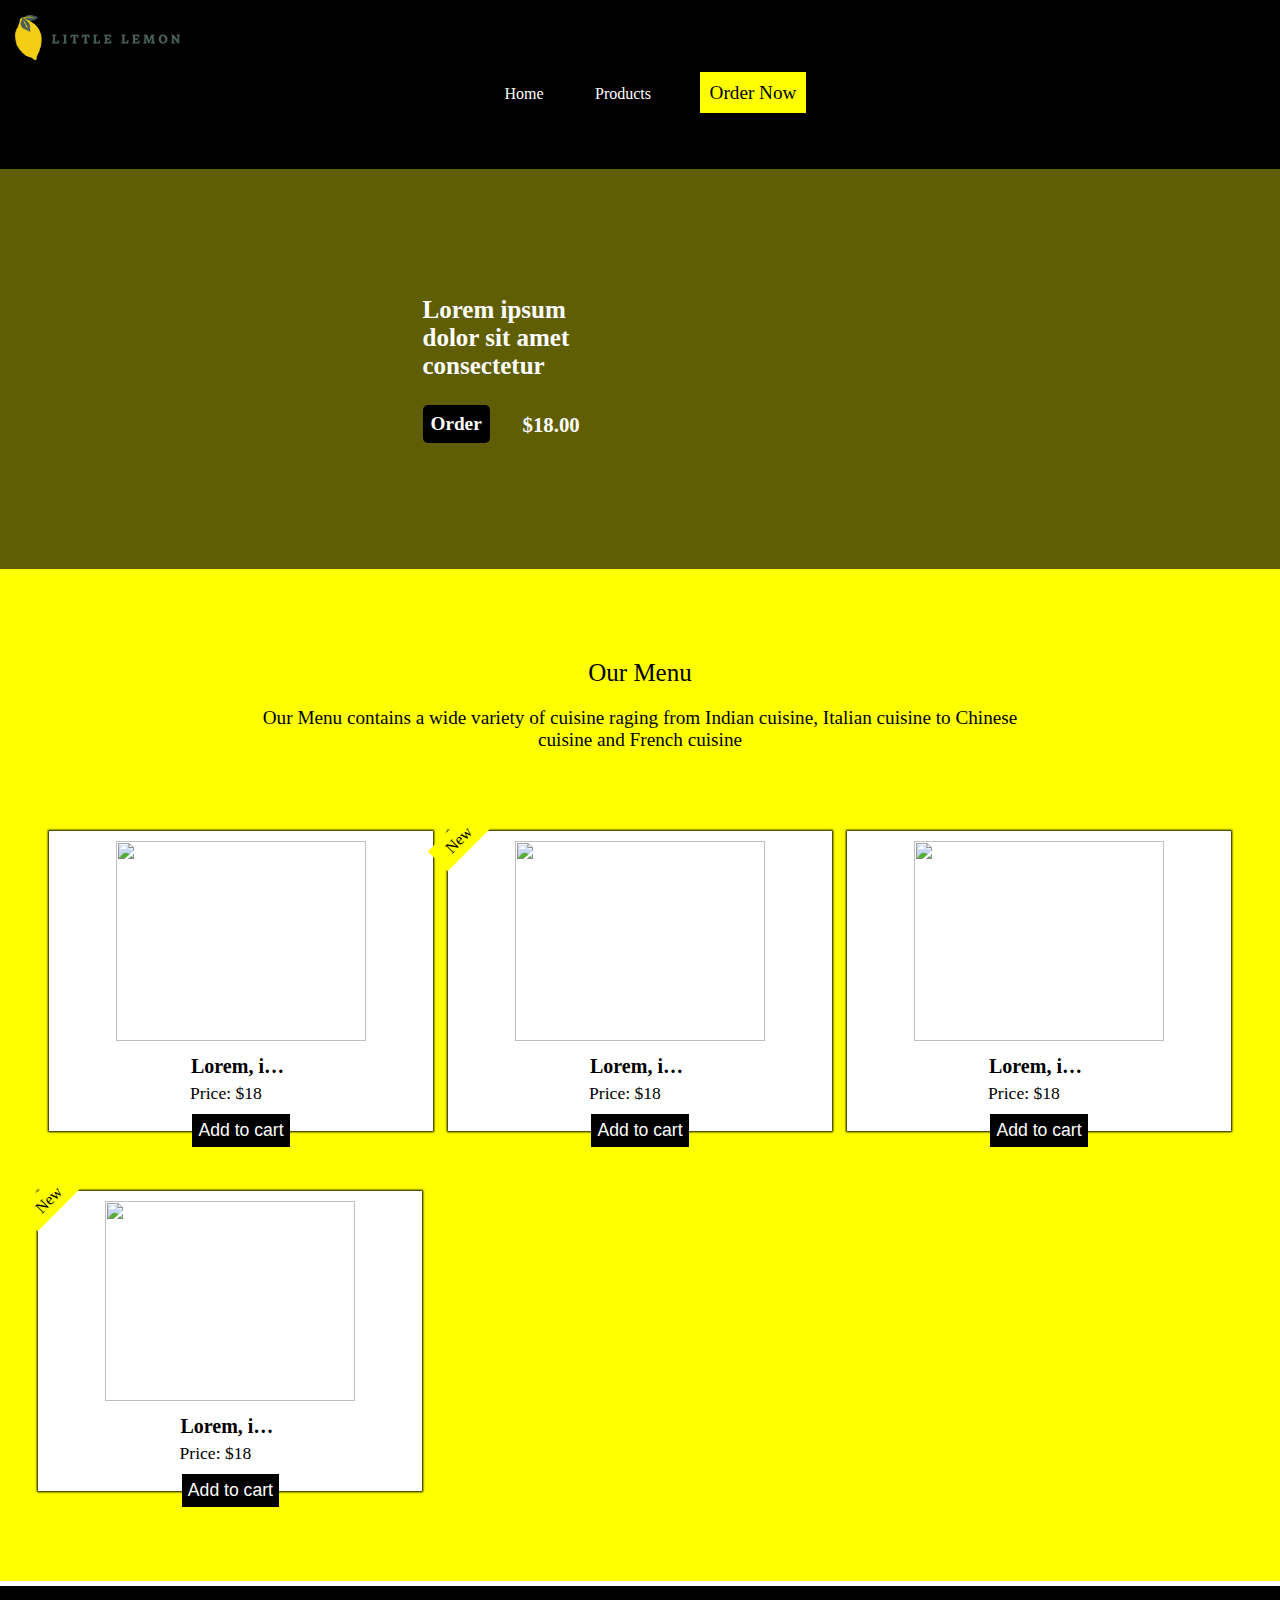
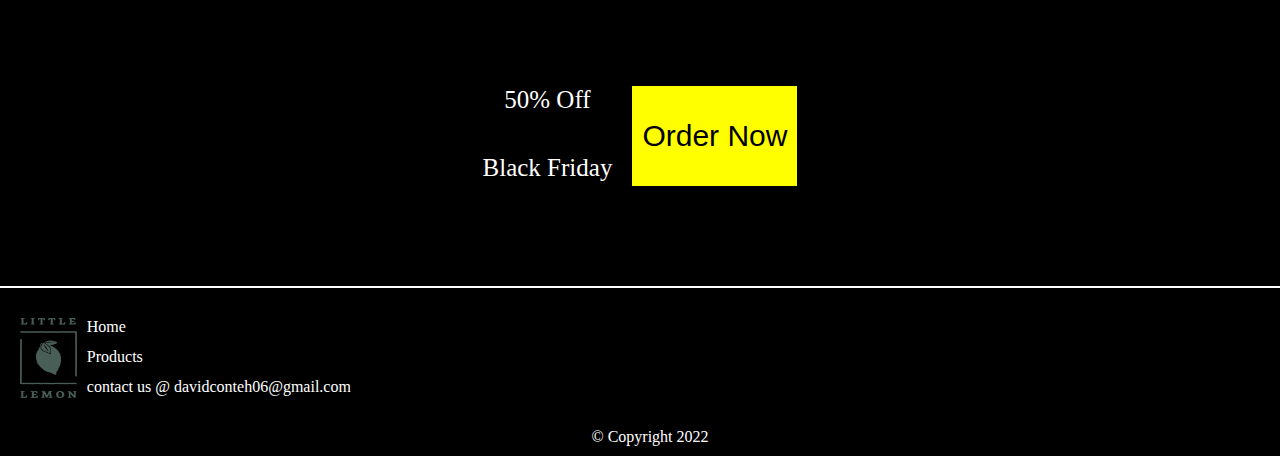
==== index.html @ b0c72b17 "Add files via upload" ====
<!DOCTYPE html>
<html lang="en">
<head>
    <meta charset="UTF-8">
    <meta http-equiv="X-UA-Compatible" content="IE=edge">
    <meta name="viewport" content="width=device-width, initial-scale=1.0">
    <meta name="description" content="This is a final project for a little lemon restaurant which is part of the meta frontend certification">
    <meta name="author" content="David Content">
    <meta name="title" content="Little Lemon Restaurant">
    <meta name="og:name" property="Lettle Lemon Restaurant">
    <meta name="og:url" property="https://www.little-lemon-restaurant">
    <meta name="og:description" property="This is a final project for a little lemon restaurant which is part of the meta frontend certification">
    <meta name="og:img" property="Little-Lemon-logos/Asset 14@4x.png">
    <title>Little Lemon Restaurant | Home page</title>
    <link rel="stylesheet" href="style.css">
</head>
<body>
    <header id="home">
        <img src="Little-Lemon-Logos/Asset 16@4x.png" alt="" srcset="">
    </header>
    <nav>
        <ul>
            <li><a href="#home">Home</a></li>
            <li><a href="#products">Products</a></li>
            <li><a href="#order" id="order-now">Order Now</a></li>
        </ul>
    </nav>
    <main>
        <div class="bg-img"></div>
        <section class="hero-sec">
            
            <div class="container">
                <div class="empty">
                    <h2>Lorem ipsum dolor sit amet consectetur</h2>
                    <img src="../images/little-lemon1.jpg" alt="">
                </div>
                <div>
                    <h2>Lorem ipsum dolor sit amet consectetur</h2>
                    <img src="../images/little-lemon1.jpg" alt="">
                </div>
                <div>
                    <h2>Lorem ipsum dolor, sit amet consectetur</h2>
                    <img src="../images/little-lemon2.jpg" alt="">
                </div>
                <div>
                    <h2>Lorem ipsum dolor sit amet consectetur</h2>
                    <img src="../images/little-lemon3.jpg" alt="">
                </div>
                <div>
                    <h2>Lorem ipsum dolor sit amet consectetur</h2>
                    <img src="../images/little-lemon4.jpg" alt="">
                </div>
            </div>
        </section>

        <section id="products">
        <div class="menu-heading">
            <h2 class="h1">Our Menu</h2>
            <p>Our Menu contains a wide variety of cuisine raging from Indian cuisine, Italian cuisine to Chinese cuisine and French cuisine</p>
        </div>
            <div class="product">
                <img src="../images/little-lemon5.jpg" alt="">
                <h3>Lorem, ipsum.</h3>
                <p>Price: $18</p>
                <button>Add to cart</button>
            </div>
            <div class="product">
                <img src="../images/little-lemon6.jpg" alt="">
                <h3>Lorem, ipsum.</h3>
                <p>Price: $18</p>
                <button>Add to cart</button>
                <span class="tag">New</span>
            </div>
            <div class="product">
                <img src="../images/little-lemon7.jpg" alt="">
                <h3>Lorem, ipsum.</h3>
                <p>Price: $18</p>
                <button>Add to cart</button>
            </div>
            <div class="product">
                <img src="../images/little-lemon8.jpg" alt="">
                <h3>Lorem, ipsum.</h3>
                <p>Price: $18</p>
                <button>Add to cart</button>
                <span class="tag">New</span>
            </div>
        </section>

        <div class="call-to-action">
            <span>50% Off <span>Black Friday</span></span>
            <button>Order Now</button>
        </div>
    </main>
    <footer>
        <div>
            <ul>
                <li><a href="#home">Home</a></li>
                <li><a href="#products">Products</a></li>
                <li><a href="#">contact us @ davidconteh06@gmail.com</a></li>
            </ul>
            <img src="Little-Lemon-Logos/Asset 18@4x.png" alt="">
        </div>
        <div class="copyright">
            <p>&copy; Copyright 2022</p>
        </div>
    </footer>
</body>
</html>
---- style.css ----
* {
    margin: 0;
    padding: 0;
    box-sizing: border-box;
}

html {
    font-size: 16px;
}

/* mobile */

body {
    scroll-behavior: smooth;
    /* display: grid;
    grid-template-columns: 1fr 1fr;
    grid-template-rows: auto;
    justify-items: center; */
    background-color: black;
    color: #fff;
}

/* combination selector and selection all elements begins here */

/* header, nav, main, footer {
    grid-column: 1/span 2;
} */

a {
    text-decoration: none; 
    color: #000;
}

ul{
    display: block;
    margin: 0 auto;
    list-style-type: none;
    width: 100%;
}


header img, footer img {
    height: 45px;
}

.container, .bg-img {
    height: 400px;
}

section img {
    max-width: 250px;
}

h2 {
    font-size: 25px;
    white-space: wrap;
    font-weight: normal;
    width: 200px;
}


h3 {
    font-size: 20px;
    font-weight: bold;
}

button {
    background-color: transparent;
    border: 0;
}

.container, .container div {
    margin: 0;
    padding: 0;
}

/* combination selector and selection all elements ends here*/
header {
    padding: 15px;
    justify-self: left;
}

nav {
    font-size: 1rem;
    margin-bottom: 40px;
    text-align: center;
    
}

nav ul {
    width: 100%;
    height: 50px;
}

nav a {
    color: #fff;
}

nav a:hover {
    /* rgb(156, 250, 184) */
    background-color: rgb(255, 255, 0);
    padding: 10px;
    color: #000;
    font-size: 1.1rem;
}


a#order-now {
    background-color: rgb(255, 255, 0);
    padding: 10px;
    color: #000;
    font-size: 1.2rem;
    
}

nav ul li:last-child {
    animation: rotateBtn 2s infinite;
}

@keyframes rotateBtn {
    
    10%{transform: rotate(-15deg);}
    30%{transform: 0}
    60%{transform: rotate(15deg);}
    90%{transform: 0}
    
}

nav li:nth-child(2) {
    margin-left: -25px;
}

nav li {
    display: inline-block;
    height: 30px;
    width: 120px;
}
nav li + li {
    margin: 3px;
}

main {
    width: 100%;
    position: relative;

}

.bg-img {
    position: absolute;
    width: 100%;
    background: url('../images/little-lemon6.jpg') no-repeat center center / cover;
    z-index: 0;
} 

.bg-img::before{
    content: '';
    position: absolute;
    width: 100%;
    height: 400px;
    background-color: rgb(239, 235, 13);
    opacity: .4;
    z-index: 0;
}

.hero-sec {
    overflow: hidden;
    width: 100%;
    margin: 0 auto;
    position: relative;
    z-index: 1;
    user-select: none;
}

.container {
    display: flex;
    flex-direction: row;
    align-items: center;
    flex-wrap: nowrap;
    width: 100%;
    animation: slideOne 15s infinite alternate;
    animation-delay: 2s;
    transform: translateX(-100%);
}

@keyframes slideOne {
    0%{transform: translateX(-100%)}
    20%,30%{transform: translateX(-100%)}
    
    40%,50%{transform: translateX(-200%)}
    60%, 70%{transform: translate(-300%)}

    80%,90%, 100%{transform: translateX(-400%)}
    
}


.container div {
    width: 100%;
    display: flex;
    min-height: 300px;
    align-items: center;
    justify-content: center;
    position: relative;
    z-index: 1;
    flex: 0 0 100%;
}

.hero-sec img {
    min-width: 200px;
    max-width: 350px;
    min-height: 150px;
    max-height: 200px;
    object-fit: cover;   
}

.hero-sec h2 {
    list-style: .5px;
    color: #fff;
    text-align: left;
    font-weight: bolder;
    position: relative;
    z-index: 1;
}


.hero-sec h2:after {
    content: 'Order';
    display: block;
    font-size: 1.2rem;
    background-color: #000;
    padding: 8px;
    border-radius: 5px;
    color: #fff;
    width: 2.66em;
    margin-top: 25px;
}

.hero-sec h2:before {
    content: '$18.00';
    display: block;
    position: absolute;
    top: 80%;
    left: 50%;
    font-size: 1.3rem;
    color: #fff;
}


section#products {
    width: 100%;
    display: flex;
    position: relative;
    flex-direction: row;
    justify-content: center;
    align-items: center;
    flex-wrap: wrap;
    row-gap: 60px;
    column-gap: 15px;
    background-color: rgb(255, 255, 0);
    padding-top: 90px; 
    padding-bottom: 90px;
    text-align: center;
    color: #000;
    border-bottom: 5px solid #fff;
}


.products > .menu-heading {
    text-align: center;
    display: block;
    position: absolute;
    width: 100%;
}

h2.h1 {
    margin: 0 auto;
    top: 0;
    left: 0;
}

.menu-heading p {
    margin: 20px auto;
    font-size: 1.2rem;
    width: 80%;
 
}



section#products .product {
    padding-top: 10px;
    width: 60%;
    text-align: center;
    height: 300px;
    position: relative;
    background-color: #fff;
    box-shadow: 0 0 2px 1px #000;

}

.tag {
    position: absolute;
    top: 0;
    left: 0;
    padding: 5px 15px;
    background-color: rgb(255, 255, 0);
    transform: rotate(-45deg) translate(-10px, -17px);
}

.product img {
    width: 100%;
    height: 200px;
    object-fit: cover;
}

.product h3 {
    margin: 10px auto 5px;
    width: 100px;
    overflow: hidden;
    white-space: nowrap;
    text-overflow: ellipsis;
}

.product p {
    margin-left: -30px;
    font-size: 1.1rem;
}

.product button {
    margin-top: 10px;
    cursor: pointer;
    font-size: 1.1rem;
    background-color: #000;
    padding: 6px;
    color: #fff;
}

.call-to-action {
    text-align: center;
    margin: 100px 0;
    background-color: #000;
}

.call-to-action span {
    display: none;
}

.call-to-action button {
    font-size: 30px;
    padding: 10px;
    
    /* background-color: #000; */
    color: #fff;
    cursor: pointer;
}

footer {
    border-top: 2px solid #fff;
    background-color: #000;
    color: #fff;
    padding: 30px 0 0 20px;
}

footer a {
    color: #fff;
}

footer div {
    
    display: flex;
    justify-content: center;
}

footer ul {
    order: 2;
    margin-left: 10px;
}

footer li + li {
    margin-top: 12px;
}

footer img {
    order: 1;
    width: 60px;
    height: 80px;
    object-fit: center;
}

footer .copyright {
    padding: 30px 0 10px;
    
}

/* Desktop Screen size */

@media screen and (min-width: 600px) {
    .container div {
        column-gap: 35px;

    }

    section#products .product {
        width: 30%;
    }

    section#products .product:last-of-type {
        position: relative;
        right: 32%;
    }

    .call-to-action {
        width: 100%;
        display: flex;
        flex-direction: row;
        justify-content: center;
        column-gap: 20px;
    }

    .call-to-action button {
        background-color:rgb(255, 255, 0);
        color: #000;
    }

    .call-to-action span {
        display: inline-block;
        font-size: 25px;
        height: 100px;
    }

    .call-to-action span span {
        padding-top: 40px;
        display: block;
    }

    h2.h1 {
        top: 8%;
    }
}
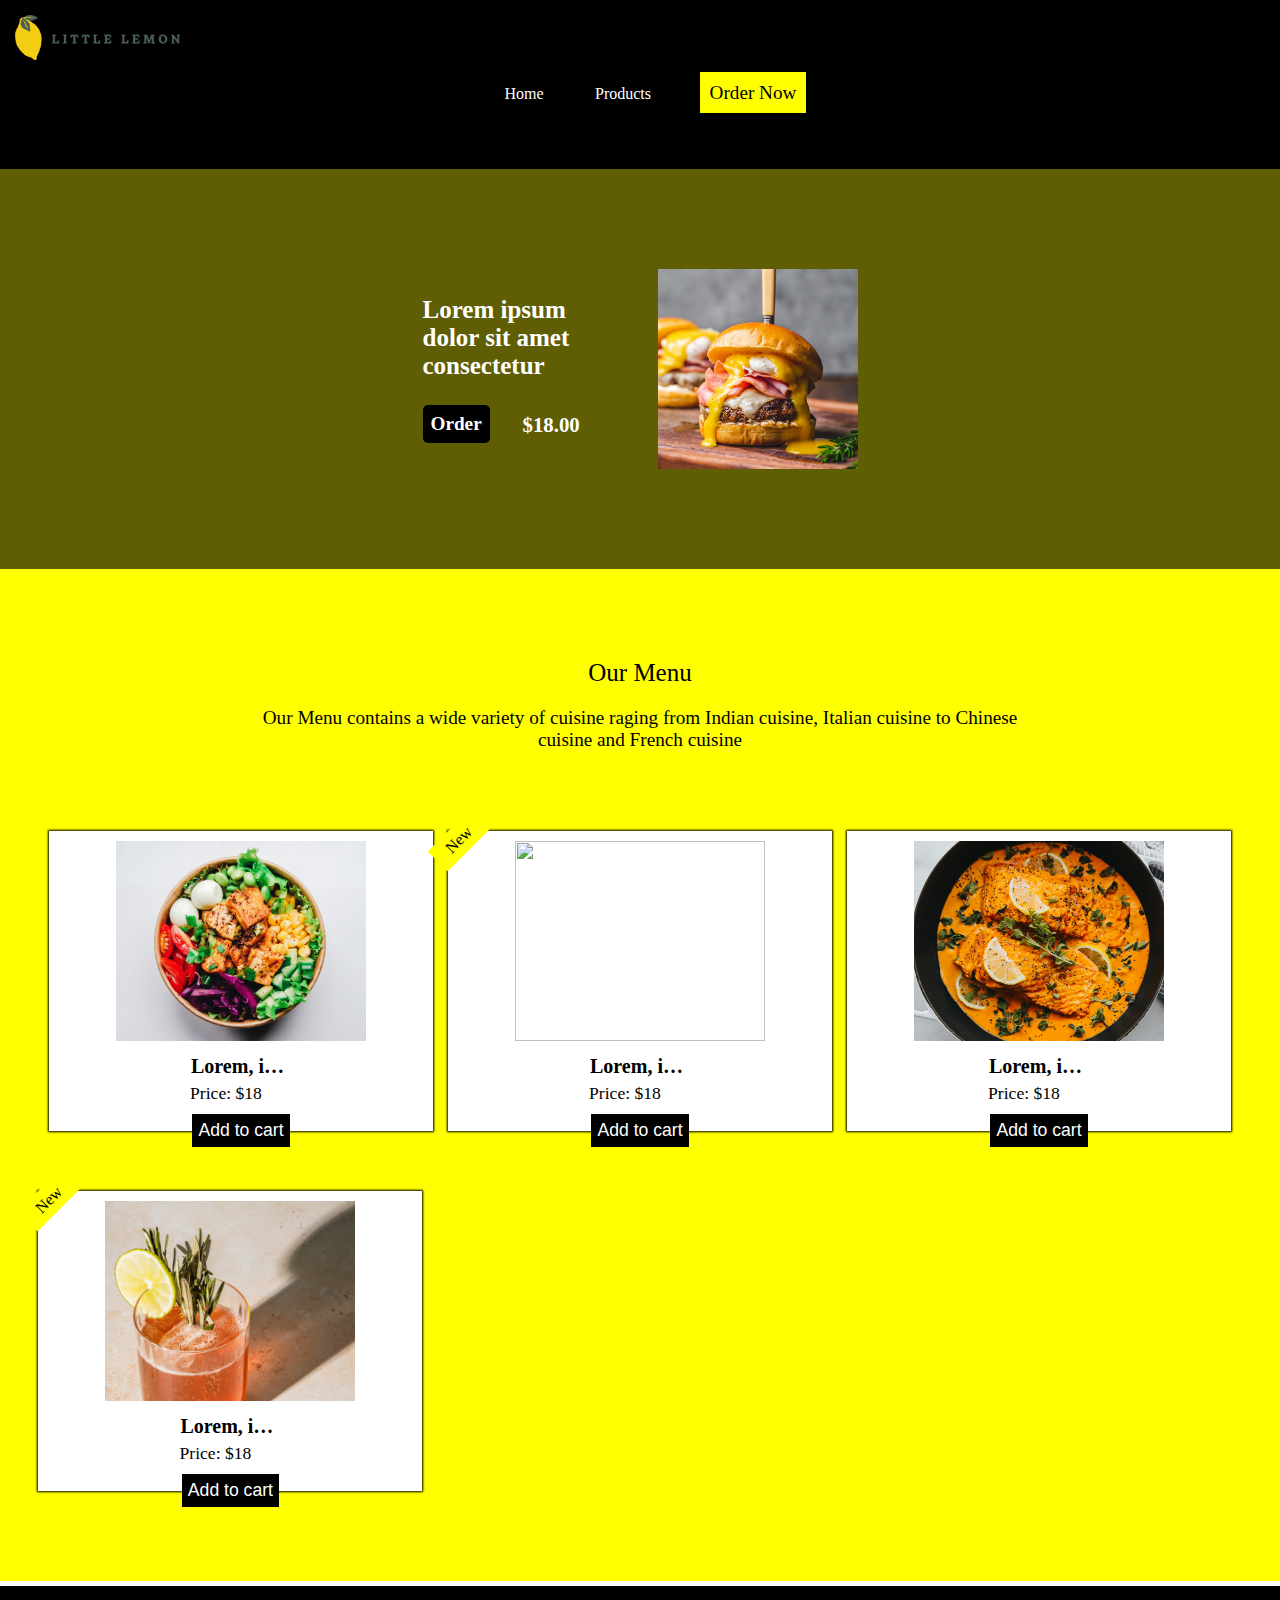
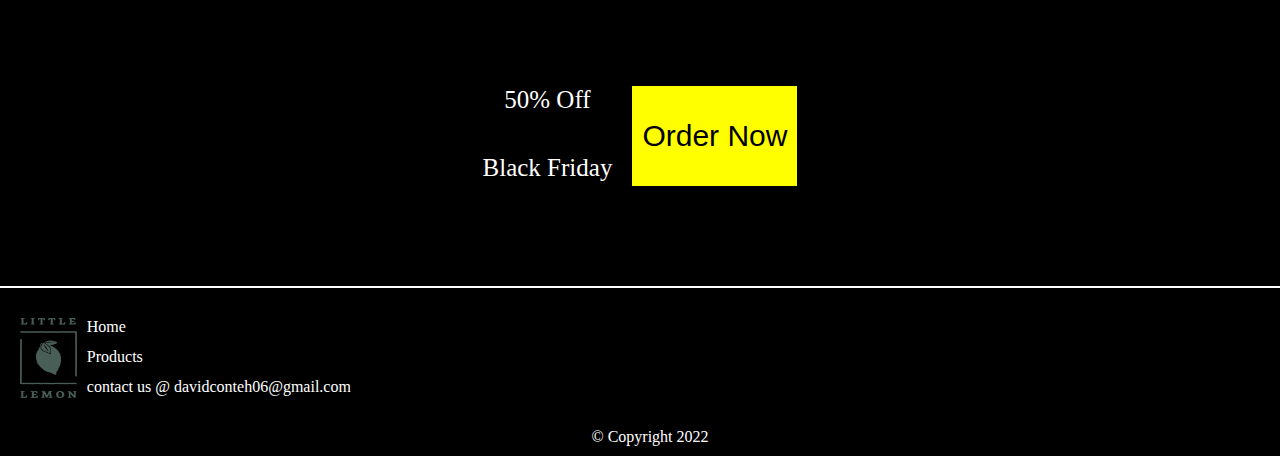
==== commit a9c4b567: "Update index.html" ====
--- a/index.html
+++ b/index.html
@@ -32,23 +32,23 @@
             <div class="container">
                 <div class="empty">
                     <h2>Lorem ipsum dolor sit amet consectetur</h2>
-                    <img src="../images/little-lemon1.jpg" alt="">
+                    <img src="images/little-lemon1.jpg" alt="">
                 </div>
                 <div>
                     <h2>Lorem ipsum dolor sit amet consectetur</h2>
-                    <img src="../images/little-lemon1.jpg" alt="">
+                    <img src="images/little-lemon1.jpg" alt="">
                 </div>
                 <div>
                     <h2>Lorem ipsum dolor, sit amet consectetur</h2>
-                    <img src="../images/little-lemon2.jpg" alt="">
+                    <img src="images/little-lemon2.jpg" alt="">
                 </div>
                 <div>
                     <h2>Lorem ipsum dolor sit amet consectetur</h2>
-                    <img src="../images/little-lemon3.jpg" alt="">
+                    <img src="images/little-lemon3.jpg" alt="">
                 </div>
                 <div>
                     <h2>Lorem ipsum dolor sit amet consectetur</h2>
-                    <img src="../images/little-lemon4.jpg" alt="">
+                    <img src="images/little-lemon4.jpg" alt="">
                 </div>
             </div>
         </section>
@@ -59,26 +59,26 @@
             <p>Our Menu contains a wide variety of cuisine raging from Indian cuisine, Italian cuisine to Chinese cuisine and French cuisine</p>
         </div>
             <div class="product">
-                <img src="../images/little-lemon5.jpg" alt="">
+                <img src="images/little-lemon5.jpg" alt="">
                 <h3>Lorem, ipsum.</h3>
                 <p>Price: $18</p>
                 <button>Add to cart</button>
             </div>
             <div class="product">
-                <img src="../images/little-lemon6.jpg" alt="">
+                <img src="images/little-lemon6.jpg" alt="">
                 <h3>Lorem, ipsum.</h3>
                 <p>Price: $18</p>
                 <button>Add to cart</button>
                 <span class="tag">New</span>
             </div>
             <div class="product">
-                <img src="../images/little-lemon7.jpg" alt="">
+                <img src="images/little-lemon7.jpg" alt="">
                 <h3>Lorem, ipsum.</h3>
                 <p>Price: $18</p>
                 <button>Add to cart</button>
             </div>
             <div class="product">
-                <img src="../images/little-lemon8.jpg" alt="">
+                <img src="images/little-lemon8.jpg" alt="">
                 <h3>Lorem, ipsum.</h3>
                 <p>Price: $18</p>
                 <button>Add to cart</button>
@@ -105,4 +105,4 @@
         </div>
     </footer>
 </body>
-</html>+</html>
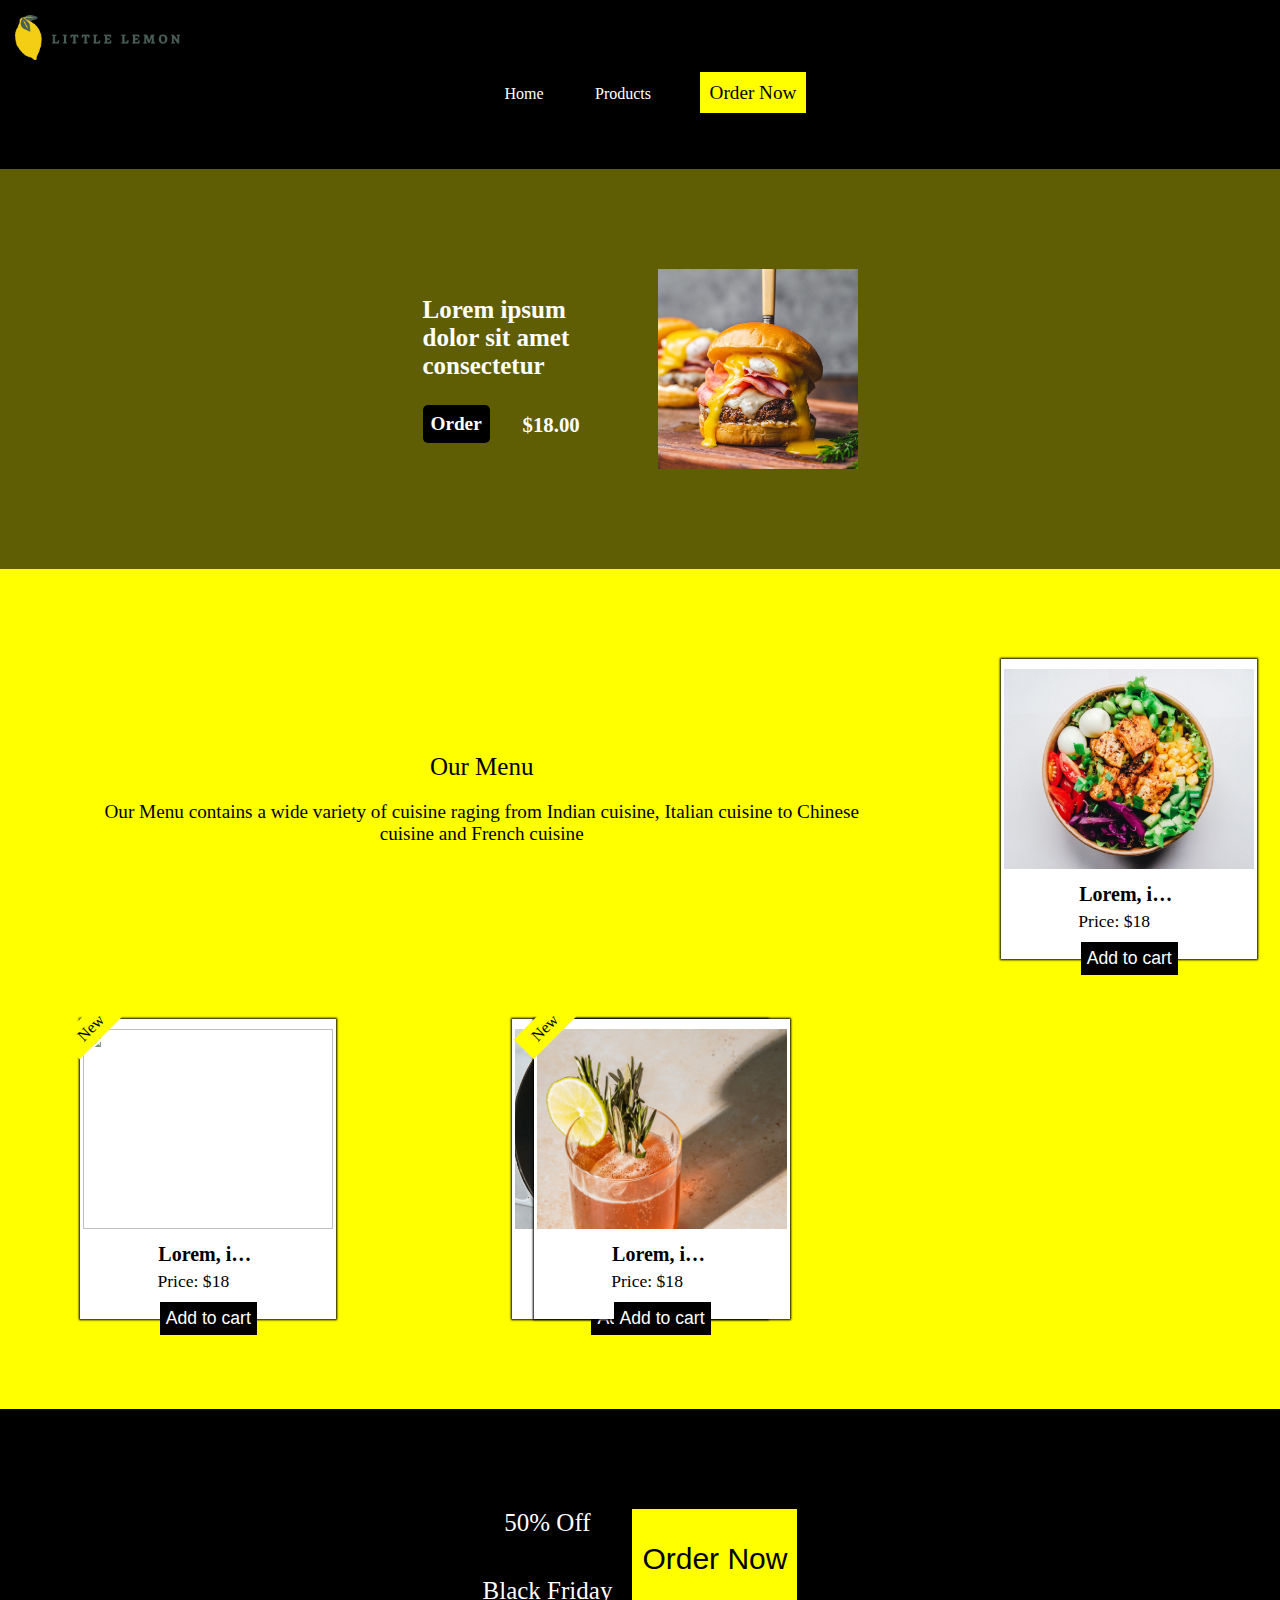
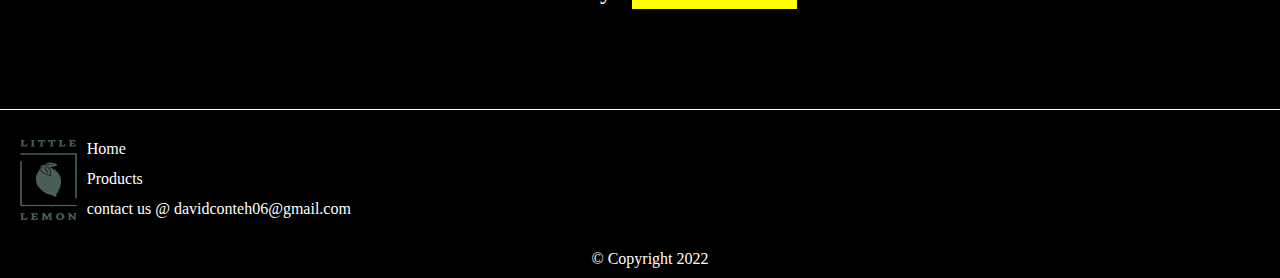
==== commit 0e544a54: "Update index.html" ====
--- a/index.html
+++ b/index.html
@@ -9,7 +9,7 @@
     <meta name="title" content="Little Lemon Restaurant">
     <meta name="og:name" property="Lettle Lemon Restaurant">
     <meta name="og:url" property="https://www.little-lemon-restaurant">
-    <meta name="og:description" property="This is a final project for a little lemon restaurant which is part of the meta frontend certification">
+    <!--<meta name="og:description" property="This is a final project for a little lemon restaurant which is part of the meta frontend certification">-->
     <meta name="og:img" property="Little-Lemon-logos/Asset 14@4x.png">
     <title>Little Lemon Restaurant | Home page</title>
     <link rel="stylesheet" href="style.css">
--- a/style.css
+++ b/style.css
@@ -148,7 +148,7 @@
 .bg-img {
     position: absolute;
     width: 100%;
-    background: url('../images/little-lemon6.jpg') no-repeat center center / cover;
+    background: url('images/little-lemon6.jpg') no-repeat center center / cover;
     z-index: 0;
 } 
 
@@ -203,6 +203,7 @@
     position: relative;
     z-index: 1;
     flex: 0 0 100%;
+    padding: 0 10px;
 }
 
 .hero-sec img {
@@ -261,7 +262,6 @@
     padding-bottom: 90px;
     text-align: center;
     color: #000;
-    border-bottom: 5px solid #fff;
 }
 
 
@@ -295,7 +295,7 @@
     position: relative;
     background-color: #fff;
     box-shadow: 0 0 2px 1px #000;
-
+    margin: 0 auto;
 }
 
 .tag {
@@ -347,15 +347,15 @@
 
 .call-to-action button {
     font-size: 30px;
-    padding: 10px;
-    
-    /* background-color: #000; */
+    
+    background-color: rgb(255, 255 0);
     color: #fff;
     cursor: pointer;
+    width: 100%;
 }
 
 footer {
-    border-top: 2px solid #fff;
+    border-top: 1px solid #fff;
     background-color: #000;
     color: #fff;
     padding: 30px 0 0 20px;
@@ -397,11 +397,12 @@
 @media screen and (min-width: 600px) {
     .container div {
         column-gap: 35px;
-
+        width: 100%;
     }
 
     section#products .product {
         width: 30%;
+        
     }
 
     section#products .product:last-of-type {
@@ -418,8 +419,10 @@
     }
 
     .call-to-action button {
-        background-color:rgb(255, 255, 0);
+        background-color: rgb(255, 255, 0);
         color: #000;
+        width: auto;
+        padding: 10px;
     }
 
     .call-to-action span {
@@ -437,3 +440,10 @@
         top: 8%;
     }
 }
+
+@media screen and (min-width: 1000px) {
+    section#products .product {
+        width: 20%;
+        
+    }
+}
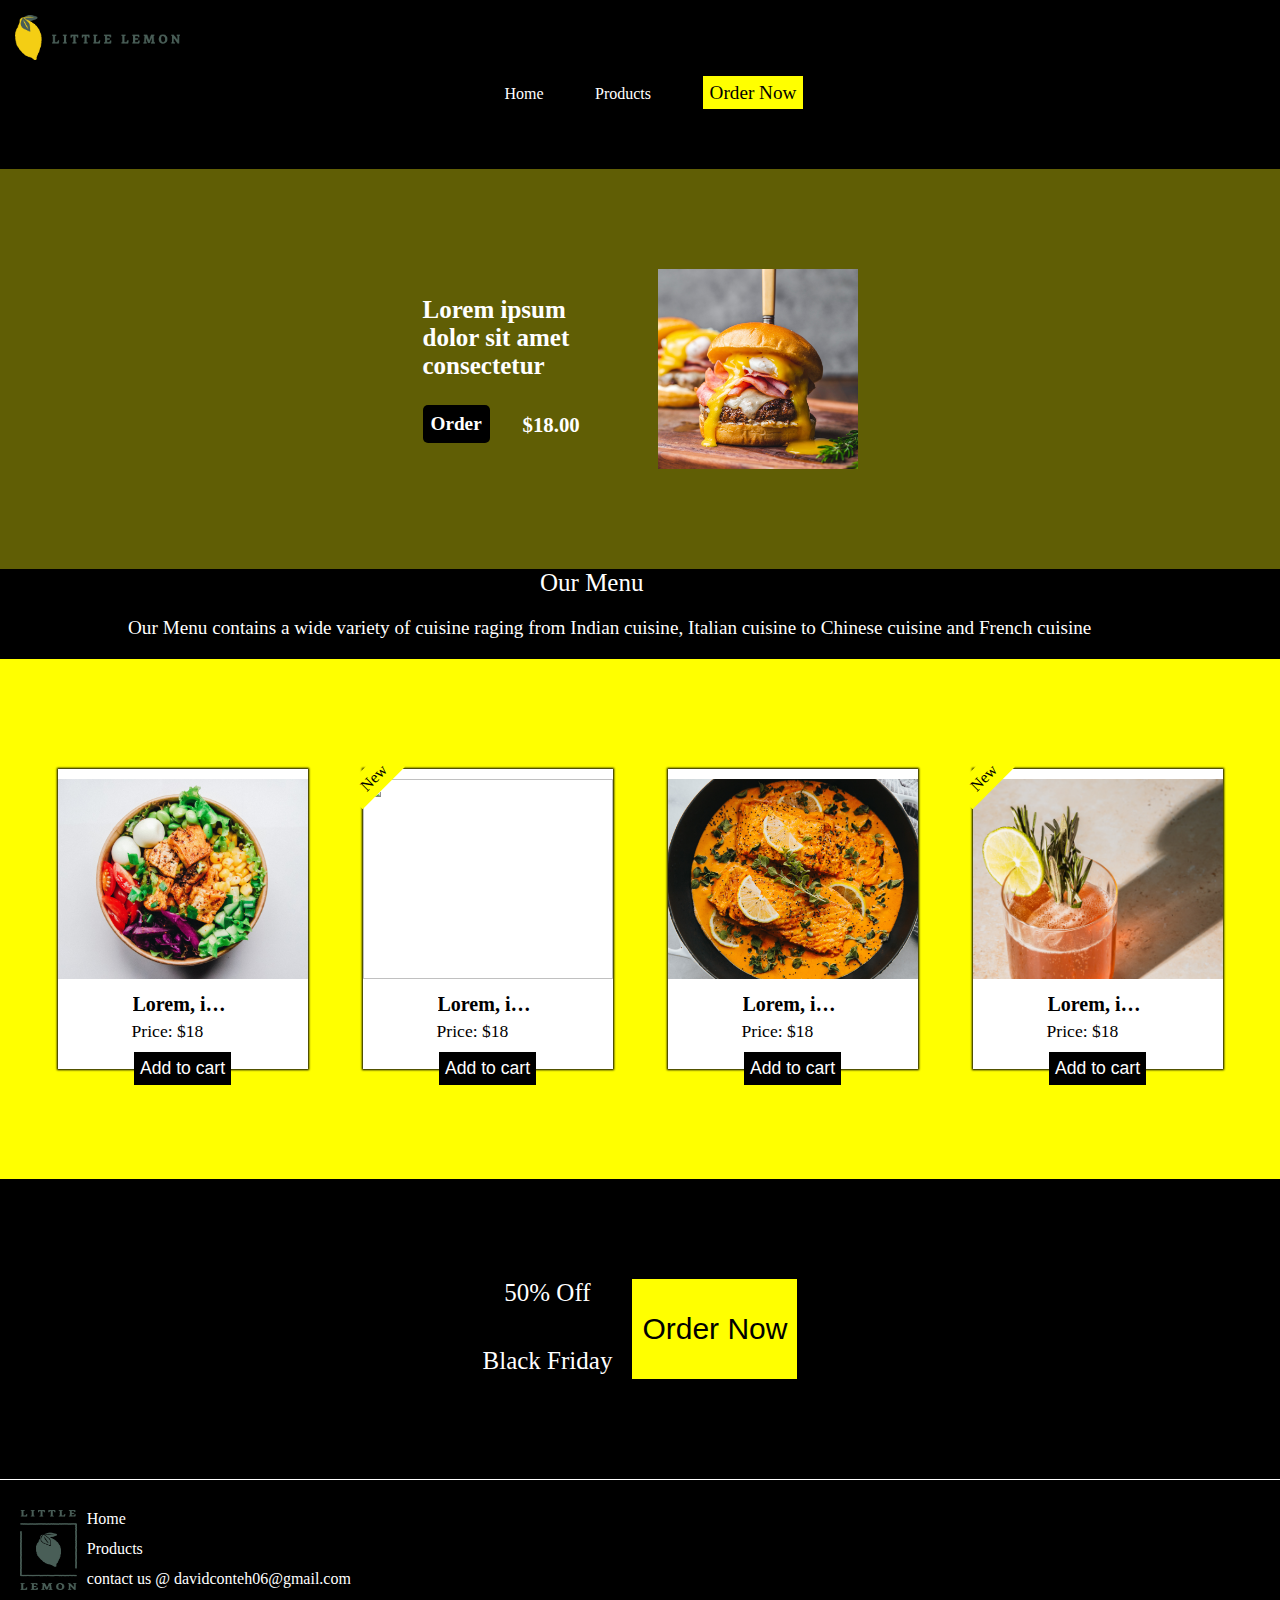
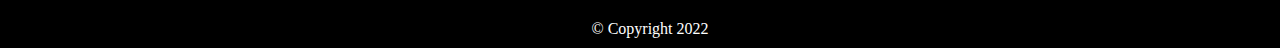
==== commit 8556b0d3: "Update index.html" ====
--- a/index.html
+++ b/index.html
@@ -7,10 +7,13 @@
     <meta name="description" content="This is a final project for a little lemon restaurant which is part of the meta frontend certification">
     <meta name="author" content="David Content">
     <meta name="title" content="Little Lemon Restaurant">
-    <meta name="og:name" property="Lettle Lemon Restaurant">
-    <meta name="og:url" property="https://www.little-lemon-restaurant">
-    <!--<meta name="og:description" property="This is a final project for a little lemon restaurant which is part of the meta frontend certification">-->
-    <meta name="og:img" property="Little-Lemon-logos/Asset 14@4x.png">
+    
+    <meta property="og:url" content="https://www.little-lemon-restaurant.com">
+    <meta property="go:title" content="Little Lemon Resturant">
+    <meta property="og:image" content="Little-Lemon-logos/Asset 14@4x.png">
+    <meta property="og:type" content="website">
+    <meta property="og:description" content="This is a final project for a little lemon restaurant which is part of the meta frontend certification">
+    <meta property="og:site_name" content="Our Menu">
     <title>Little Lemon Restaurant | Home page</title>
     <link rel="stylesheet" href="style.css">
 </head>
@@ -53,11 +56,13 @@
             </div>
         </section>
 
-        <section id="products">
         <div class="menu-heading">
             <h2 class="h1">Our Menu</h2>
             <p>Our Menu contains a wide variety of cuisine raging from Indian cuisine, Italian cuisine to Chinese cuisine and French cuisine</p>
         </div>
+        
+        <section id="products">
+        
             <div class="product">
                 <img src="images/little-lemon5.jpg" alt="">
                 <h3>Lorem, ipsum.</h3>
--- a/style.css
+++ b/style.css
@@ -107,10 +107,12 @@
 
 a#order-now {
     background-color: rgb(255, 255, 0);
-    padding: 10px;
+    padding: .4rem;
     color: #000;
     font-size: 1.2rem;
-    
+    word-break: keep all;
+    min-width: 150px;
+    max-width: 200px;
 }
 
 nav ul li:last-child {
@@ -240,7 +242,7 @@
     content: '$18.00';
     display: block;
     position: absolute;
-    top: 80%;
+    top: 90%;
     left: 50%;
     font-size: 1.3rem;
     color: #fff;
@@ -268,8 +270,8 @@
 .products > .menu-heading {
     text-align: center;
     display: block;
+    width: 100%;
     position: absolute;
-    width: 100%;
 }
 
 h2.h1 {
@@ -282,7 +284,7 @@
     margin: 20px auto;
     font-size: 1.2rem;
     width: 80%;
- 
+    
 }
 
 
@@ -295,7 +297,7 @@
     position: relative;
     background-color: #fff;
     box-shadow: 0 0 2px 1px #000;
-    margin: 0 auto;
+    margin: 20px;
 }
 
 .tag {
@@ -347,9 +349,9 @@
 
 .call-to-action button {
     font-size: 30px;
-    
-    background-color: rgb(255, 255 0);
-    color: #fff;
+    padding: 10px 0;
+    background-color: rgb(255, 255, 0);
+    color: #000;
     cursor: pointer;
     width: 100%;
 }
@@ -395,19 +397,18 @@
 /* Desktop Screen size */
 
 @media screen and (min-width: 600px) {
+    .hero-sec h2:before  {
+        top: 80%;
+    }
+    
     .container div {
         column-gap: 35px;
         width: 100%;
     }
 
     section#products .product {
-        width: 30%;
+        width: 250px;
         
-    }
-
-    section#products .product:last-of-type {
-        position: relative;
-        right: 32%;
     }
 
     .call-to-action {
@@ -441,9 +442,3 @@
     }
 }
 
-@media screen and (min-width: 1000px) {
-    section#products .product {
-        width: 20%;
-        
-    }
-}
